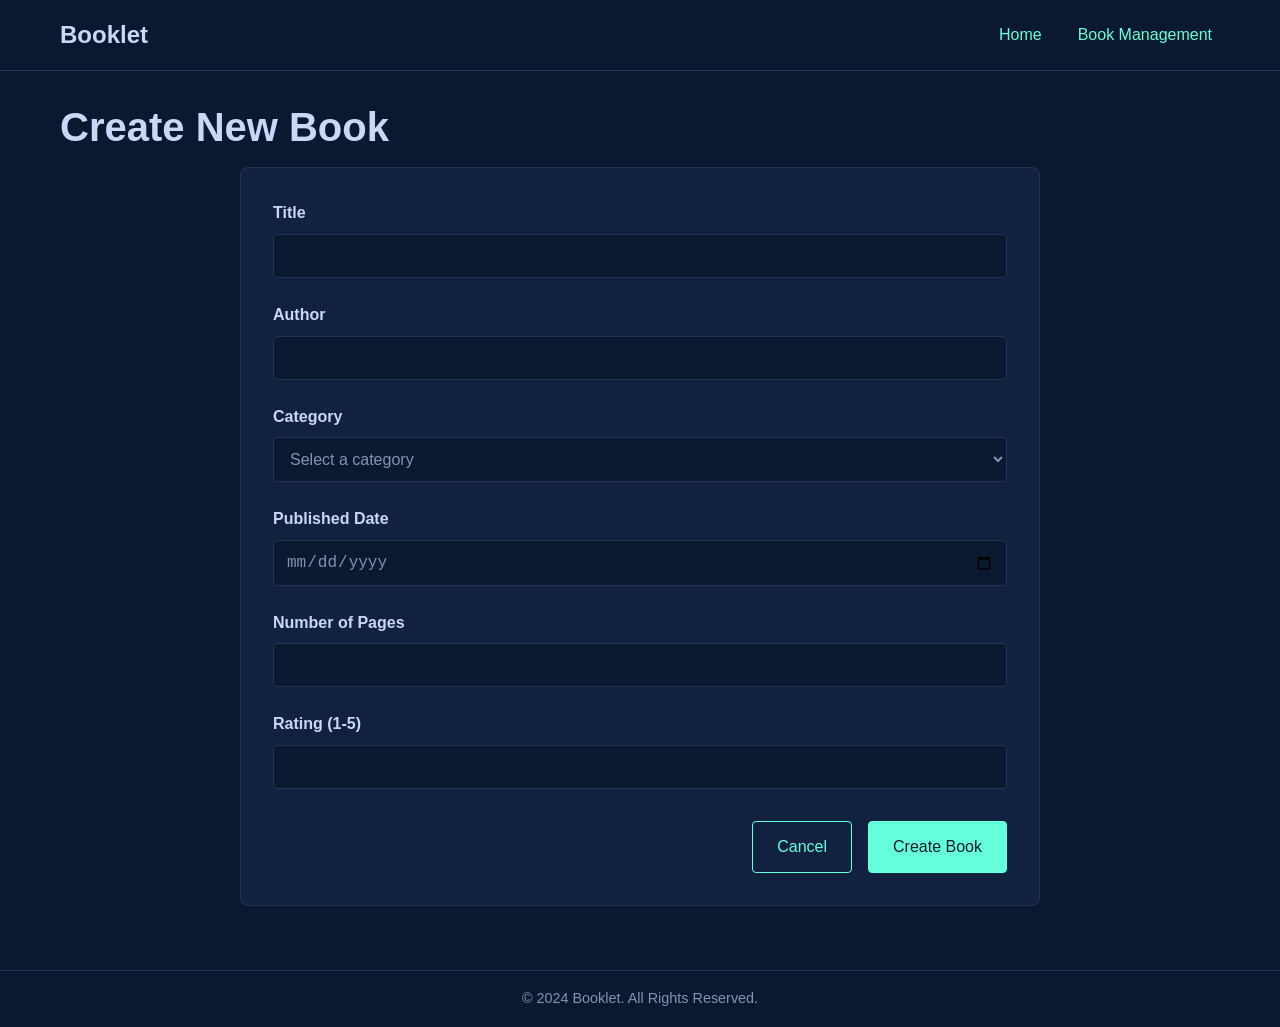
==== create.html @ 0372b7f0 "feat: Create static book management web application This commit introduces a complete, static book m" ====
<!DOCTYPE html>
<html lang="en">
<head>
    <meta charset="UTF-8">
    <meta name="viewport" content="width=device-width, initial-scale=1.0">
    <title>Booklet - Create Book</title>
    <link rel="stylesheet" href="css/global.css">
    <link rel="stylesheet" href="css/form.css">
</head>
<body>
    <header>
        <div class="container">
            <nav class="nav-bar">
                <a href="index.html" class="logo">Booklet</a>
                <ul class="nav-links">
                    <li><a href="index.html">Home</a></li>
                    <li><a href="management.html">Book Management</a></li>
                </ul>
                 <button class="mobile-nav-toggle" aria-label="Toggle navigation">
                    <span class="icon-bar"></span>
                    <span class="icon-bar"></span>
                    <span class="icon-bar"></span>
                </button>
            </nav>
        </div>
    </header>

    <main>
        <div class="container">
            <h1>Create New Book</h1>
            <form class="book-form">
                <div class="form-group">
                    <label for="title">Title</label>
                    <input type="text" id="title" name="title" required>
                </div>
                <div class="form-group">
                    <label for="author">Author</label>
                    <input type="text" id="author" name="author" required>
                </div>
                <div class="form-group">
                    <label for="category">Category</label>
                    <select id="category" name="category" required>
                        <option value="">Select a category</option>
                        <option value="Fiction">Fiction</option>
                        <option value="Non-Fiction">Non-Fiction</option>
                        <option value="Science Fiction">Science Fiction</option>
                        <option value="Biography">Biography</option>
                        <option value="Mystery">Mystery</option>
                        <option value="Other">Other</option>
                    </select>
                </div>
                <div class="form-group">
                    <label for="publishedDate">Published Date</label>
                    <input type="date" id="publishedDate" name="publishedDate" required>
                </div>
                <div class="form-group">
                    <label for="pages">Number of Pages</label>
                    <input type="number" id="pages" name="pages" min="1" required>
                </div>
                <div class="form-group">
                    <label for="rating">Rating (1-5)</label>
                    <input type="number" id="rating" name="rating" min="1" max="5" required>
                </div>
                <div class="form-actions">
                    <a href="management.html" class="btn">Cancel</a>
                    <button type="submit" class="btn btn-primary">Create Book</button>
                </div>
            </form>
        </div>
    </main>

    <footer>
        <div class="container">
            <p>&copy; 2024 Booklet. All Rights Reserved.</p>
        </div>
    </footer>

    <script src="js/main.js"></script>
</body>
</html>
---- css/global.css ----
:root {
    --primary-color: #0A192F; /* Deep Blue */
    --secondary-color: #F8F9FA; /* Clean White */
    --accent-color: #64FFDA; /* Subtle Accent */
    --text-color: #8892B0;
    --heading-color: #CCD6F6;
    --card-bg: #112240;
    --border-color: #233554;
    --hover-color: #173A5E;
}

*,
*::before,
*::after {
    box-sizing: border-box;
    margin: 0;
    padding: 0;
}

body {
    font-family: -apple-system, BlinkMacSystemFont, 'Segoe UI', Roboto, 'Helvetica Neue', Arial, sans-serif;
    background-color: var(--primary-color);
    color: var(--text-color);
    line-height: 1.6;
    font-size: 16px;
}

.container {
    max-width: 1200px;
    margin: 0 auto;
    padding: 0 20px;
}

header {
    background-color: var(--primary-color);
    padding: 1rem 0;
    border-bottom: 1px solid var(--border-color);
    position: sticky;
    top: 0;
    z-index: 10;
}

.nav-bar {
    display: flex;
    justify-content: space-between;
    align-items: center;
}

.logo {
    font-size: 1.5rem;
    font-weight: bold;
    color: var(--heading-color);
    text-decoration: none;
}

.nav-links {
    list-style: none;
    display: flex;
}

.nav-links li {
    margin-left: 20px;
}

.nav-links a {
    text-decoration: none;
    color: var(--accent-color);
    padding: 0.5rem;
    transition: color 0.3s ease;
}

.nav-links a:hover,
.nav-links a.active {
    color: var(--secondary-color);
}

main {
    padding: 2rem 0;
}

h1, h2, h3, h4, h5, h6 {
    color: var(--heading-color);
    margin-bottom: 1rem;
    line-height: 1.2;
}

h1 { font-size: 2.5rem; }
h2 { font-size: 2rem; }
h3 { font-size: 1.5rem; }

a {
    color: var(--accent-color);
}

.btn {
    display: inline-block;
    background-color: transparent;
    color: var(--accent-color);
    border: 1px solid var(--accent-color);
    padding: 0.75rem 1.5rem;
    border-radius: 4px;
    text-decoration: none;
    font-size: 1rem;
    cursor: pointer;
    transition: background-color 0.3s ease, color 0.3s ease;
}

.btn:hover {
    background-color: var(--accent-color);
    color: var(--primary-color);
}

.btn-primary {
    background-color: var(--accent-color);
    color: var(--primary-color);
}

.btn-primary:hover {
    background-color: transparent;
    color: var(--accent-color);
}

footer {
    text-align: center;
    padding: 1rem 0;
    margin-top: 2rem;
    border-top: 1px solid var(--border-color);
    font-size: 0.9rem;
}

/* Mobile Nav */
.mobile-nav-toggle {
    display: none;
    background: none;
    border: none;
    cursor: pointer;
}

.mobile-nav-toggle .icon-bar {
    display: block;
    width: 25px;
    height: 3px;
    background-color: var(--accent-color);
    margin: 5px 0;
    transition: all 0.3s;
}

@media (max-width: 768px) {
    .nav-links {
        display: none;
        flex-direction: column;
        width: 100%;
        position: absolute;
        top: 60px;
        left: 0;
        background-color: var(--primary-color);
        border-top: 1px solid var(--border-color);
    }

    .nav-links.active {
        display: flex;
    }

    .nav-links li {
        margin: 0;
        text-align: center;
    }

    .nav-links a {
        display: block;
        padding: 1rem;
    }

    .mobile-nav-toggle {
        display: block;
    }
}
---- css/form.css ----
.book-form {
    max-width: 800px;
    margin: 0 auto;
    background-color: var(--card-bg);
    padding: 2rem;
    border-radius: 8px;
    border: 1px solid var(--border-color);
}

.form-group {
    margin-bottom: 1.5rem;
}

.form-group label {
    display: block;
    margin-bottom: 0.5rem;
    font-weight: bold;
    color: var(--heading-color);
}

.form-group input,
.form-group select {
    width: 100%;
    padding: 0.75rem;
    border-radius: 4px;
    border: 1px solid var(--border-color);
    background-color: var(--primary-color);
    color: var(--text-color);
    font-size: 1rem;
}

.form-group input:focus,
.form-group select:focus {
    outline: none;
    border-color: var(--accent-color);
    box-shadow: 0 0 0 2px var(--accent-color);
}

.form-actions {
    display: flex;
    justify-content: flex-end;
    gap: 1rem;
    margin-top: 2rem;
}
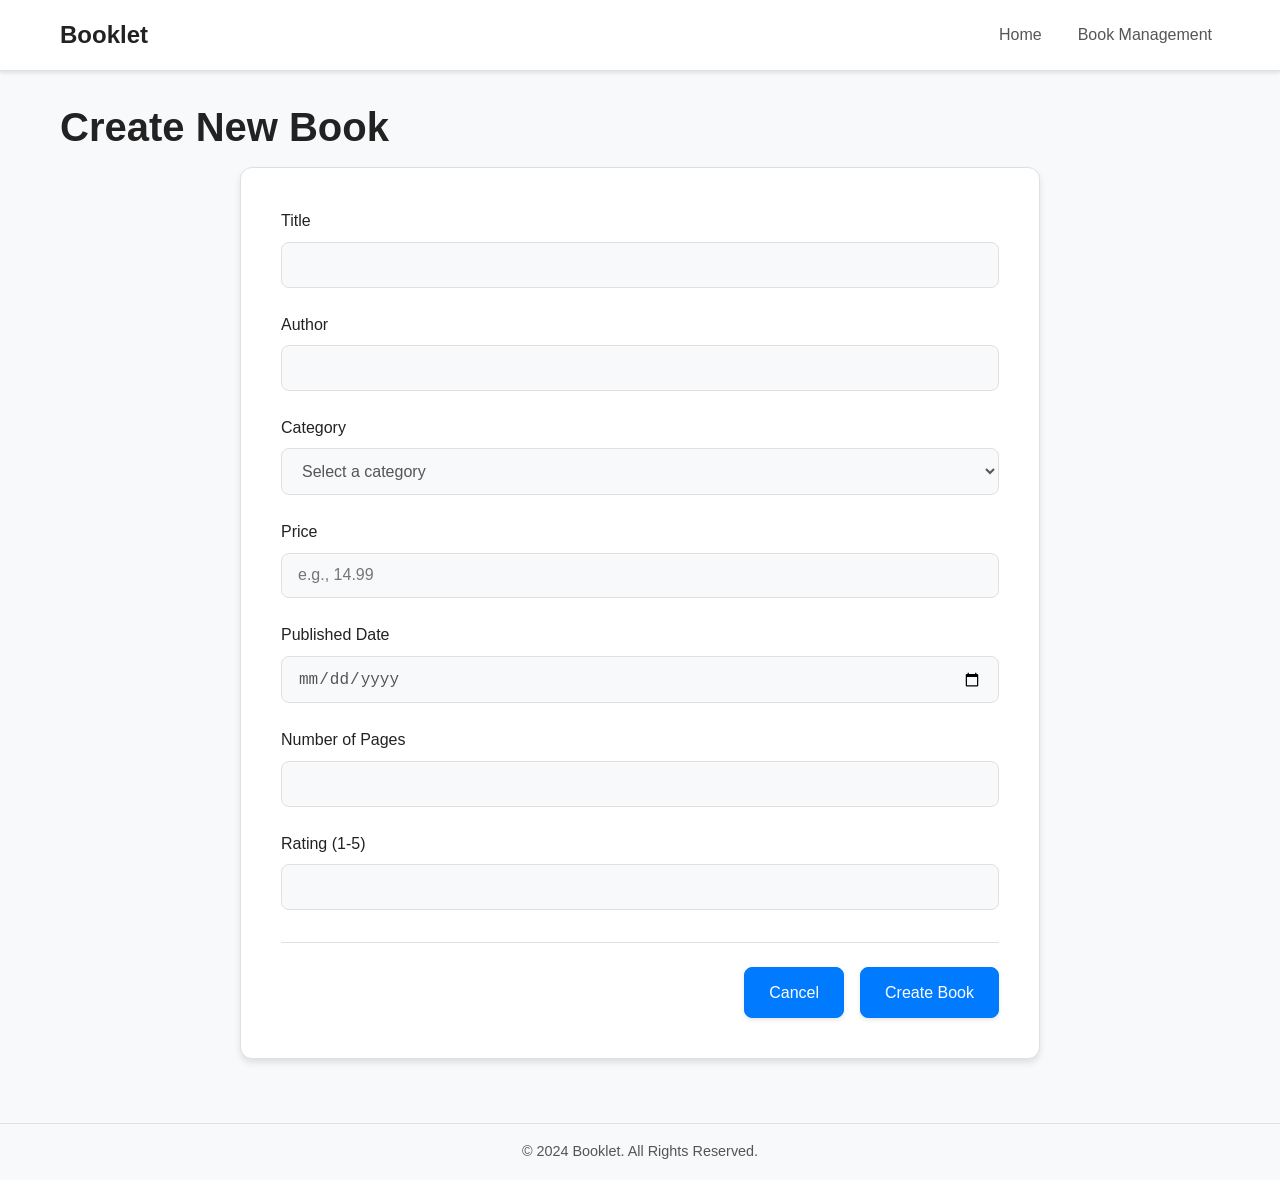
==== commit 9fd09901: "refactor: Overhaul design and add new features This commit addresses user feedback by implementing a" ====
--- a/create.html
+++ b/create.html
@@ -50,6 +50,10 @@
                     </select>
                 </div>
                 <div class="form-group">
+                    <label for="price">Price</label>
+                    <input type="number" id="price" name="price" min="0.00" step="0.01" required placeholder="e.g., 14.99">
+                </div>
+                <div class="form-group">
                     <label for="publishedDate">Published Date</label>
                     <input type="date" id="publishedDate" name="publishedDate" required>
                 </div>
--- a/css/global.css
+++ b/css/global.css
@@ -1,12 +1,13 @@
 :root {
-    --primary-color: #0A192F; /* Deep Blue */
-    --secondary-color: #F8F9FA; /* Clean White */
-    --accent-color: #64FFDA; /* Subtle Accent */
-    --text-color: #8892B0;
-    --heading-color: #CCD6F6;
-    --card-bg: #112240;
-    --border-color: #233554;
-    --hover-color: #173A5E;
+    --primary-color: #FFFFFF;
+    --secondary-color: #F8F9FA;
+    --accent-color: #007BFF;
+    --hover-color: #0056b3;
+    --text-color: #555;
+    --heading-color: #222;
+    --card-bg: #FFFFFF;
+    --border-color: #E0E0E0;
+    --shadow-color: rgba(0, 0, 0, 0.1);
 }
 
 *,
@@ -19,7 +20,7 @@
 
 body {
     font-family: -apple-system, BlinkMacSystemFont, 'Segoe UI', Roboto, 'Helvetica Neue', Arial, sans-serif;
-    background-color: var(--primary-color);
+    background-color: var(--secondary-color);
     color: var(--text-color);
     line-height: 1.6;
     font-size: 16px;
@@ -38,6 +39,7 @@
     position: sticky;
     top: 0;
     z-index: 10;
+    box-shadow: 0 2px 4px var(--shadow-color);
 }
 
 .nav-bar {
@@ -56,6 +58,7 @@
 .nav-links {
     list-style: none;
     display: flex;
+    align-items: center;
 }
 
 .nav-links li {
@@ -64,14 +67,31 @@
 
 .nav-links a {
     text-decoration: none;
-    color: var(--accent-color);
+    color: var(--text-color);
     padding: 0.5rem;
+    position: relative;
     transition: color 0.3s ease;
 }
 
-.nav-links a:hover,
+.nav-links a:hover {
+    color: var(--accent-color);
+}
+
 .nav-links a.active {
-    color: var(--secondary-color);
+    color: var(--accent-color);
+    font-weight: bold;
+}
+
+.nav-links a.active::after {
+    content: '';
+    position: absolute;
+    bottom: -10px;
+    left: 50%;
+    transform: translateX(-50%);
+    width: 5px;
+    height: 5px;
+    background-color: var(--accent-color);
+    border-radius: 50%;
 }
 
 main {
@@ -90,35 +110,45 @@
 
 a {
     color: var(--accent-color);
+    text-decoration: none;
+}
+a:hover {
+    text-decoration: underline;
 }
 
 .btn {
     display: inline-block;
-    background-color: transparent;
-    color: var(--accent-color);
+    background-color: var(--accent-color);
+    color: #fff;
     border: 1px solid var(--accent-color);
     padding: 0.75rem 1.5rem;
-    border-radius: 4px;
+    border-radius: 8px;
     text-decoration: none;
     font-size: 1rem;
     cursor: pointer;
-    transition: background-color 0.3s ease, color 0.3s ease;
+    transition: all 0.2s ease-in-out;
+    box-shadow: 0 2px 4px var(--shadow-color);
 }
 
 .btn:hover {
+    background-color: var(--hover-color);
+    border-color: var(--hover-color);
+    transform: translateY(-2px);
+    box-shadow: 0 4px 8px var(--shadow-color);
+    text-decoration: none;
+}
+
+.btn-secondary {
+    background-color: transparent;
+    color: var(--accent-color);
+    border: 1px solid var(--accent-color);
+}
+
+.btn-secondary:hover {
     background-color: var(--accent-color);
-    color: var(--primary-color);
-}
-
-.btn-primary {
-    background-color: var(--accent-color);
-    color: var(--primary-color);
-}
-
-.btn-primary:hover {
-    background-color: transparent;
-    color: var(--accent-color);
-}
+    color: #fff;
+}
+
 
 footer {
     text-align: center;
@@ -140,7 +170,7 @@
     display: block;
     width: 25px;
     height: 3px;
-    background-color: var(--accent-color);
+    background-color: var(--heading-color);
     margin: 5px 0;
     transition: all 0.3s;
 }
@@ -151,7 +181,7 @@
         flex-direction: column;
         width: 100%;
         position: absolute;
-        top: 60px;
+        top: 70px; /* Adjust based on header height */
         left: 0;
         background-color: var(--primary-color);
         border-top: 1px solid var(--border-color);
@@ -161,6 +191,10 @@
         display: flex;
     }
 
+    .nav-links a.active::after {
+        display: none; /* Hide dot on mobile */
+    }
+
     .nav-links li {
         margin: 0;
         text-align: center;
--- a/css/form.css
+++ b/css/form.css
@@ -2,9 +2,10 @@
     max-width: 800px;
     margin: 0 auto;
     background-color: var(--card-bg);
-    padding: 2rem;
-    border-radius: 8px;
+    padding: 2.5rem;
+    border-radius: 12px;
     border: 1px solid var(--border-color);
+    box-shadow: 0 4px 6px var(--shadow-color);
 }
 
 .form-group {
@@ -14,26 +15,27 @@
 .form-group label {
     display: block;
     margin-bottom: 0.5rem;
-    font-weight: bold;
+    font-weight: 500;
     color: var(--heading-color);
 }
 
 .form-group input,
 .form-group select {
     width: 100%;
-    padding: 0.75rem;
-    border-radius: 4px;
+    padding: 0.8rem 1rem;
+    border-radius: 8px;
     border: 1px solid var(--border-color);
-    background-color: var(--primary-color);
+    background-color: var(--secondary-color);
     color: var(--text-color);
     font-size: 1rem;
+    transition: border-color 0.2s ease, box-shadow 0.2s ease;
 }
 
 .form-group input:focus,
 .form-group select:focus {
     outline: none;
     border-color: var(--accent-color);
-    box-shadow: 0 0 0 2px var(--accent-color);
+    box-shadow: 0 0 0 3px rgba(0, 123, 255, 0.25);
 }
 
 .form-actions {
@@ -41,4 +43,6 @@
     justify-content: flex-end;
     gap: 1rem;
     margin-top: 2rem;
+    padding-top: 1.5rem;
+    border-top: 1px solid var(--border-color);
 }
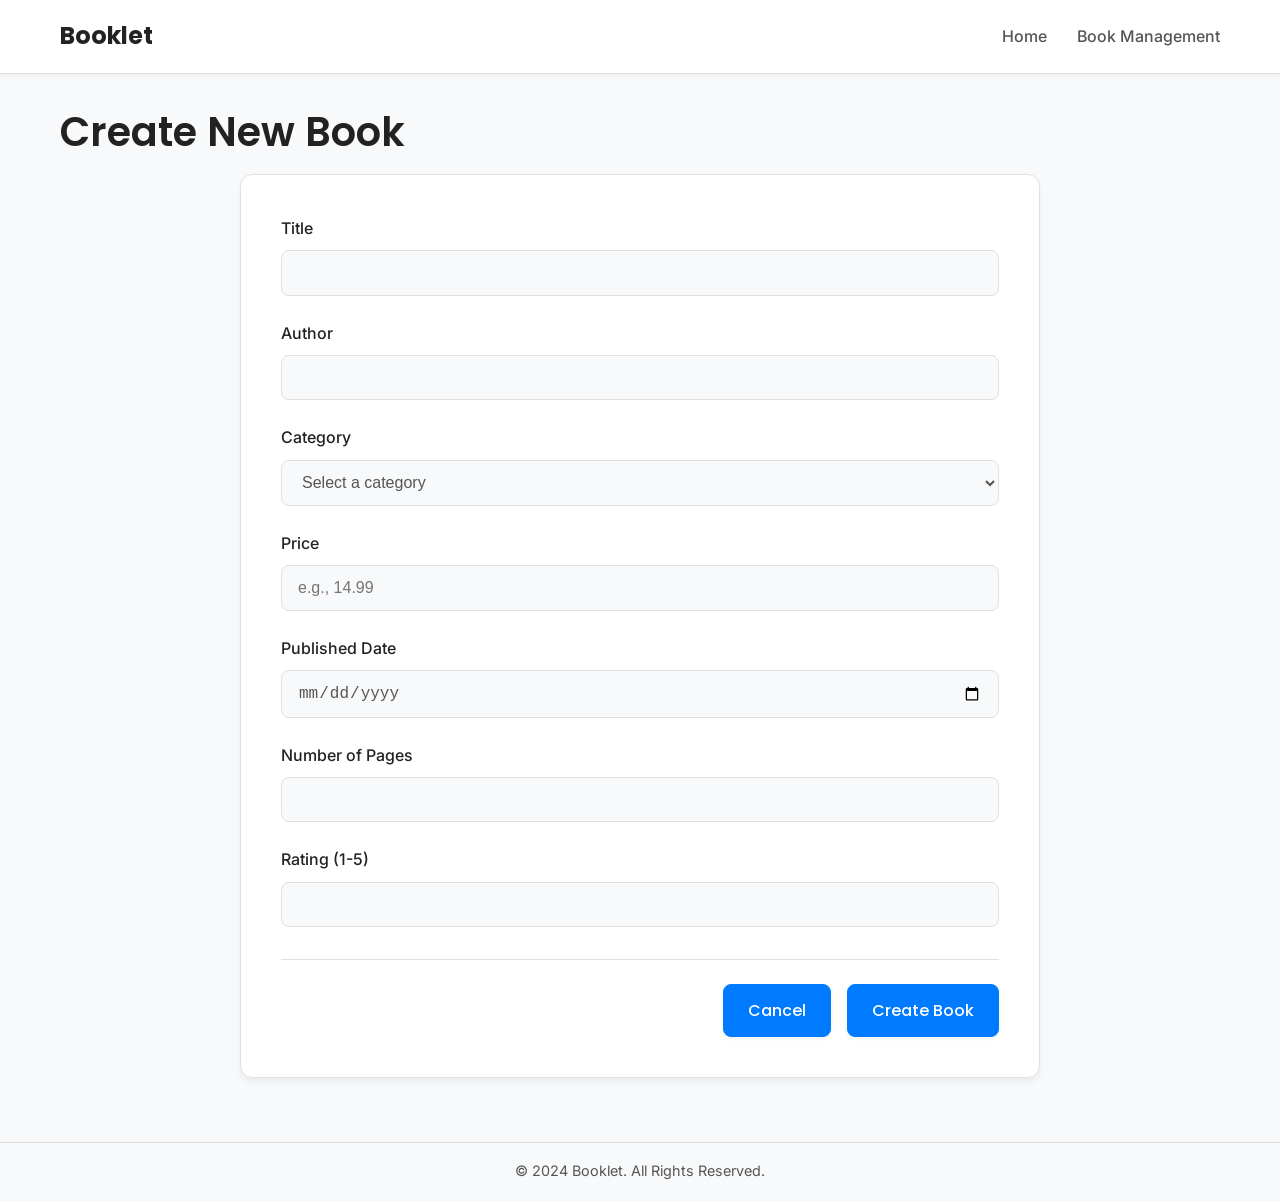
==== commit 3b526481: "feat: Implement final design polish and UX improvements This commit applies the final round of user " ====
--- a/create.html
+++ b/create.html
@@ -4,6 +4,11 @@
     <meta charset="UTF-8">
     <meta name="viewport" content="width=device-width, initial-scale=1.0">
     <title>Booklet - Create Book</title>
+
+    <link rel="preconnect" href="https://fonts.googleapis.com">
+    <link rel="preconnect" href="https://fonts.gstatic.com" crossorigin>
+    <link href="https://fonts.googleapis.com/css2?family=Inter:wght@400;500;700&family=Poppins:wght@500;600;700&display=swap" rel="stylesheet">
+
     <link rel="stylesheet" href="css/global.css">
     <link rel="stylesheet" href="css/form.css">
 </head>
--- a/css/global.css
+++ b/css/global.css
@@ -7,7 +7,10 @@
     --heading-color: #222;
     --card-bg: #FFFFFF;
     --border-color: #E0E0E0;
-    --shadow-color: rgba(0, 0, 0, 0.1);
+    --shadow-color: rgba(0, 0, 0, 0.05);
+
+    --font-primary: 'Poppins', sans-serif;
+    --font-secondary: 'Inter', sans-serif;
 }
 
 *,
@@ -19,10 +22,10 @@
 }
 
 body {
-    font-family: -apple-system, BlinkMacSystemFont, 'Segoe UI', Roboto, 'Helvetica Neue', Arial, sans-serif;
+    font-family: var(--font-secondary);
     background-color: var(--secondary-color);
     color: var(--text-color);
-    line-height: 1.6;
+    line-height: 1.7;
     font-size: 16px;
 }
 
@@ -49,8 +52,9 @@
 }
 
 .logo {
+    font-family: var(--font-primary);
     font-size: 1.5rem;
-    font-weight: bold;
+    font-weight: 700;
     color: var(--heading-color);
     text-decoration: none;
 }
@@ -62,46 +66,61 @@
 }
 
 .nav-links li {
-    margin-left: 20px;
+    margin-left: 30px;
 }
 
 .nav-links a {
     text-decoration: none;
     color: var(--text-color);
-    padding: 0.5rem;
+    padding: 10px 0;
     position: relative;
     transition: color 0.3s ease;
+    font-weight: 500;
+}
+
+.nav-links a::before {
+    content: '';
+    position: absolute;
+    width: 100%;
+    height: 2px;
+    bottom: 0;
+    left: 0;
+    background-color: var(--accent-color);
+    transform: scaleX(0);
+    transform-origin: bottom right;
+    transition: transform 0.3s ease-out;
 }
 
 .nav-links a:hover {
-    color: var(--accent-color);
+    color: var(--heading-color);
+}
+
+.nav-links a:hover::before {
+    transform: scaleX(1);
+    transform-origin: bottom left;
 }
 
 .nav-links a.active {
     color: var(--accent-color);
-    font-weight: bold;
-}
-
-.nav-links a.active::after {
-    content: '';
-    position: absolute;
-    bottom: -10px;
-    left: 50%;
-    transform: translateX(-50%);
-    width: 5px;
-    height: 5px;
-    background-color: var(--accent-color);
-    border-radius: 50%;
-}
+    font-weight: 600;
+}
+
+.nav-links a.active::before {
+    transform: scaleX(1);
+    transform-origin: bottom left;
+}
+
 
 main {
     padding: 2rem 0;
 }
 
 h1, h2, h3, h4, h5, h6 {
+    font-family: var(--font-primary);
     color: var(--heading-color);
     margin-bottom: 1rem;
-    line-height: 1.2;
+    line-height: 1.3;
+    font-weight: 600;
 }
 
 h1 { font-size: 2.5rem; }
@@ -117,6 +136,8 @@
 }
 
 .btn {
+    font-family: var(--font-primary);
+    font-weight: 500;
     display: inline-block;
     background-color: var(--accent-color);
     color: #fff;
@@ -134,7 +155,7 @@
     background-color: var(--hover-color);
     border-color: var(--hover-color);
     transform: translateY(-2px);
-    box-shadow: 0 4px 8px var(--shadow-color);
+    box-shadow: 0 4px 8px rgba(0, 0, 0, 0.1);
     text-decoration: none;
 }
 
@@ -191,8 +212,8 @@
         display: flex;
     }
 
-    .nav-links a.active::after {
-        display: none; /* Hide dot on mobile */
+    .nav-links a.active::before {
+        display: none; /* Hide fancy underline on mobile nav */
     }
 
     .nav-links li {
